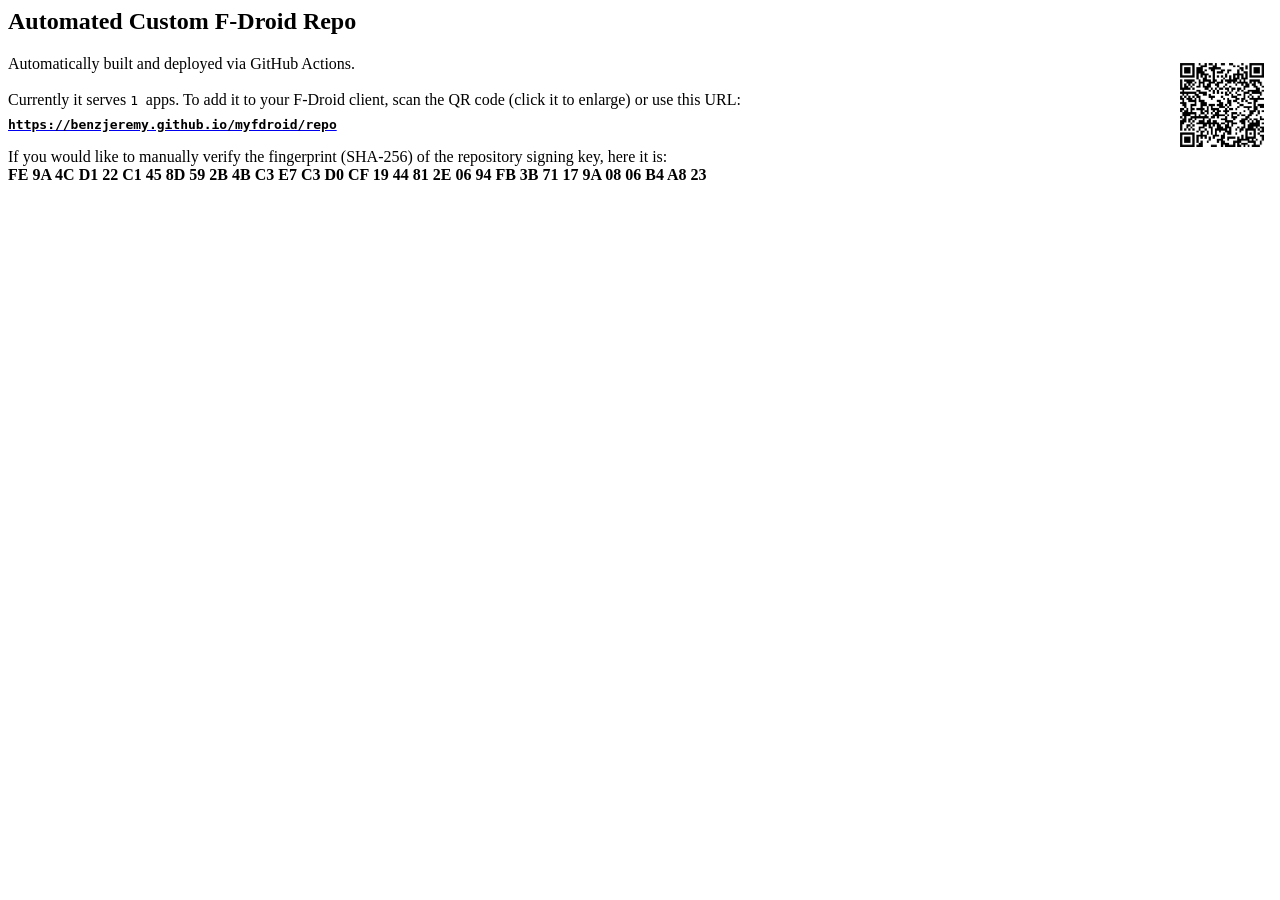
==== repo/index.html @ ca4498d1 "deploy: e989b61b4bab6e1c15b28eef55d558ad531159c2" ====
<!-- auto-generated - fdroid index updates will overwrite this file -->
<!DOCTYPE html PUBLIC "-//W3C//DTD HTML 4.01 Transitional//EN">
<html>
  <head>
    <meta content="text/html; charset=utf-8" http-equiv="Content-Type">
    <meta content="width=device-width; initial-scale=1.0; minimum-scale=0.5; maximum-scale=2.0; user-scalable=1;" name="viewport">
    <title>
   Automated Custom F-Droid Repo
    </title>
    <base href="index.html">
    <link href="index.css" rel="stylesheet" type="text/css">
    <link href="icons/icon.png" rel="icon" type="image/png">
    <link href="icons/icon.png" rel="shortcut icon" type="image/png">
    <meta content="Automated Custom F-Droid Repo" property="og:site_name">
    <meta content="Automated Custom F-Droid Repo" property="og:title">
    <meta content property="og:determiner">
    <meta content="Automatically built and deployed via GitHub Actions." property="og:description">
    <meta content="index,nofollow" name="robots">
  </head>
  <body>
    <h2>
      Automated Custom F-Droid Repo
    </h2>
    <div id="intro">
      <p style="margin-bottom:.2em;">
        <span style="float:right;width:100px;margin-left:.5em;">
          <a href="index.png" title="QR: test">
            <img alt="QR: test" src="index.png" width="100">
          </a>
        </span>
        Automatically built and deployed via GitHub Actions.
        <br>
        <br>
        Currently it serves
        <kbd>
          1
        </kbd>
        apps. To add it to your F-Droid client, scan the QR code (click it to enlarge) or use this URL:
      </p>
      <p class="center" style="margin-top:.5em">
        <a href="https://benzjeremy.github.io/myfdroid/repo?fingerprint=FE9A4CD122C1458D592B4BC3E7C3D0CF1944812E0694FB3B71179A0806B4A823">
          <code style="color:#000000;font-weight:bold;">
            https://benzjeremy.github.io/myfdroid/repo
          </code>
        </a>
      </p>
      <p>
        If you would like to manually verify the fingerprint (SHA-256) of the repository signing key, here it is:
        <br>
        <blockcode style="color:#000000;font-weight:bold;">
          FE 9A 4C D1 22 C1 45 8D 59 2B 4B C3 E7 C3 D0 CF 19 44 81 2E 06 94 FB 3B 71 17 9A 08 06 B4 A8 23
        </blockcode>
      </p>
    </div>
  </body>
</html>
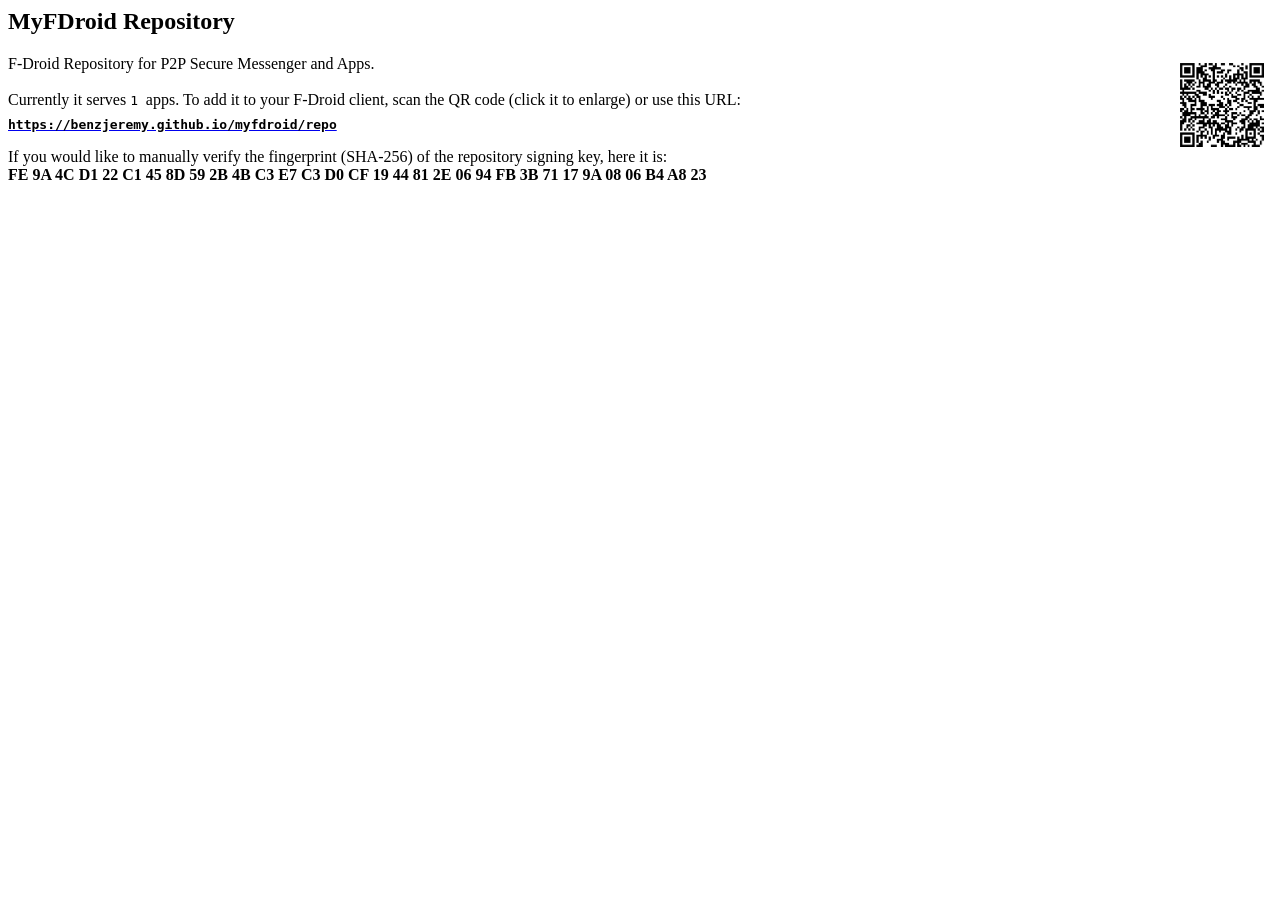
==== commit 31e0c014: "deploy: b979f2045d3b51445989be5e9d7e122561e13c80" ====
--- a/repo/index.html
+++ b/repo/index.html
@@ -5,21 +5,21 @@
     <meta content="text/html; charset=utf-8" http-equiv="Content-Type">
     <meta content="width=device-width; initial-scale=1.0; minimum-scale=0.5; maximum-scale=2.0; user-scalable=1;" name="viewport">
     <title>
-   Automated Custom F-Droid Repo
+   MyFDroid Repository
     </title>
     <base href="index.html">
     <link href="index.css" rel="stylesheet" type="text/css">
     <link href="icons/icon.png" rel="icon" type="image/png">
     <link href="icons/icon.png" rel="shortcut icon" type="image/png">
-    <meta content="Automated Custom F-Droid Repo" property="og:site_name">
-    <meta content="Automated Custom F-Droid Repo" property="og:title">
+    <meta content="MyFDroid Repository" property="og:site_name">
+    <meta content="MyFDroid Repository" property="og:title">
     <meta content property="og:determiner">
-    <meta content="Automatically built and deployed via GitHub Actions." property="og:description">
+    <meta content="F-Droid Repository for P2P Secure Messenger and Apps." property="og:description">
     <meta content="index,nofollow" name="robots">
   </head>
   <body>
     <h2>
-      Automated Custom F-Droid Repo
+      MyFDroid Repository
     </h2>
     <div id="intro">
       <p style="margin-bottom:.2em;">
@@ -28,7 +28,7 @@
             <img alt="QR: test" src="index.png" width="100">
           </a>
         </span>
-        Automatically built and deployed via GitHub Actions.
+        F-Droid Repository for P2P Secure Messenger and Apps.
         <br>
         <br>
         Currently it serves
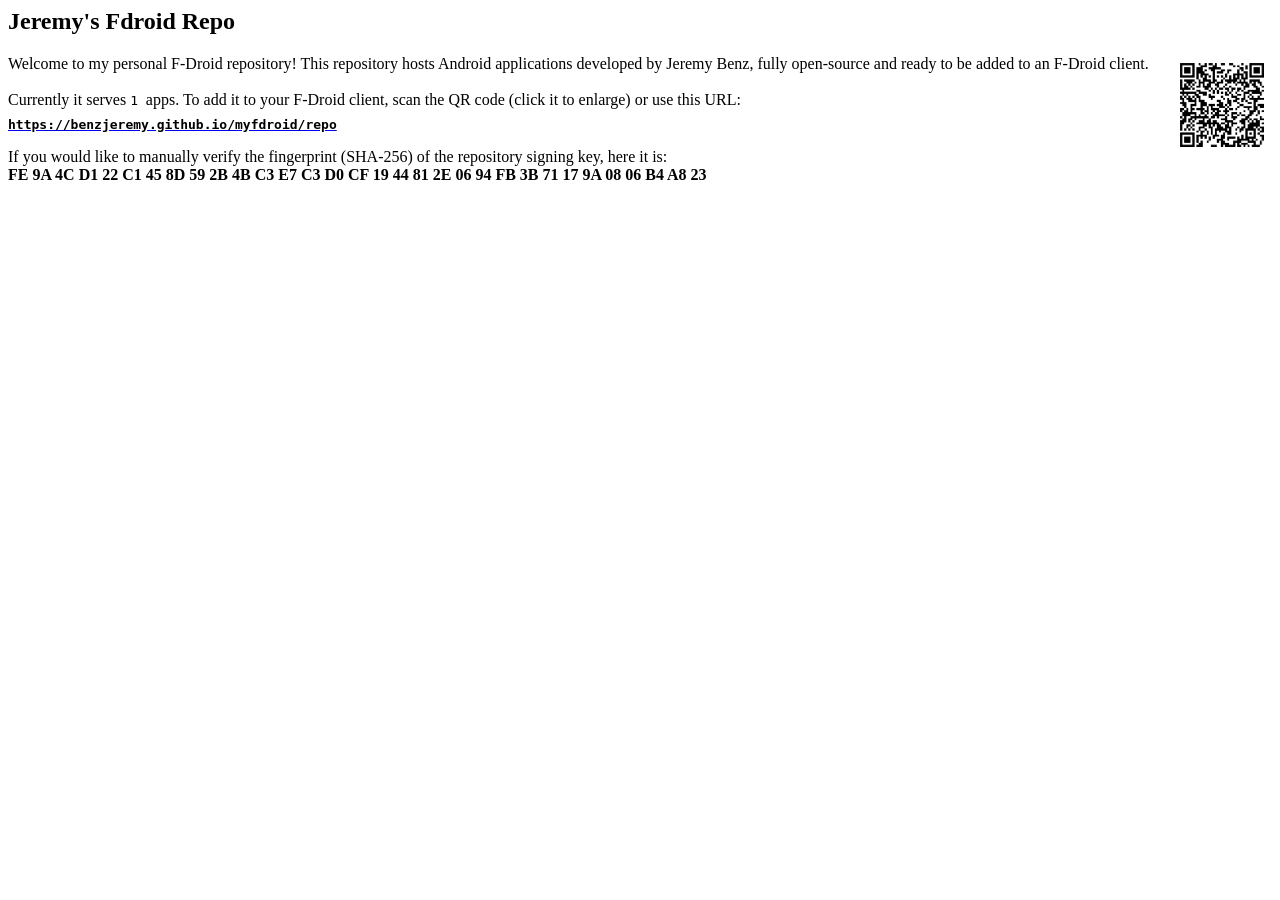
==== commit 6ccaeaa1: "deploy: 26cdf6a8ba3ba920f5e3adddba9b93b5d2f13dd3" ====
--- a/repo/index.html
+++ b/repo/index.html
@@ -5,21 +5,21 @@
     <meta content="text/html; charset=utf-8" http-equiv="Content-Type">
     <meta content="width=device-width; initial-scale=1.0; minimum-scale=0.5; maximum-scale=2.0; user-scalable=1;" name="viewport">
     <title>
-   MyFDroid Repository
+   Jeremy's Fdroid Repo
     </title>
     <base href="index.html">
     <link href="index.css" rel="stylesheet" type="text/css">
     <link href="icons/icon.png" rel="icon" type="image/png">
     <link href="icons/icon.png" rel="shortcut icon" type="image/png">
-    <meta content="MyFDroid Repository" property="og:site_name">
-    <meta content="MyFDroid Repository" property="og:title">
+    <meta content="Jeremy's Fdroid Repo" property="og:site_name">
+    <meta content="Jeremy's Fdroid Repo" property="og:title">
     <meta content property="og:determiner">
-    <meta content="F-Droid Repository for P2P Secure Messenger and Apps." property="og:description">
+    <meta content="Welcome to my personal F-Droid repository! This repository hosts Android applications developed by Jeremy Benz, fully open-source and ready to be added to an F-Droid client." property="og:description">
     <meta content="index,nofollow" name="robots">
   </head>
   <body>
     <h2>
-      MyFDroid Repository
+      Jeremy's Fdroid Repo
     </h2>
     <div id="intro">
       <p style="margin-bottom:.2em;">
@@ -28,7 +28,7 @@
             <img alt="QR: test" src="index.png" width="100">
           </a>
         </span>
-        F-Droid Repository for P2P Secure Messenger and Apps.
+        Welcome to my personal F-Droid repository! This repository hosts Android applications developed by Jeremy Benz, fully open-source and ready to be added to an F-Droid client.
         <br>
         <br>
         Currently it serves
